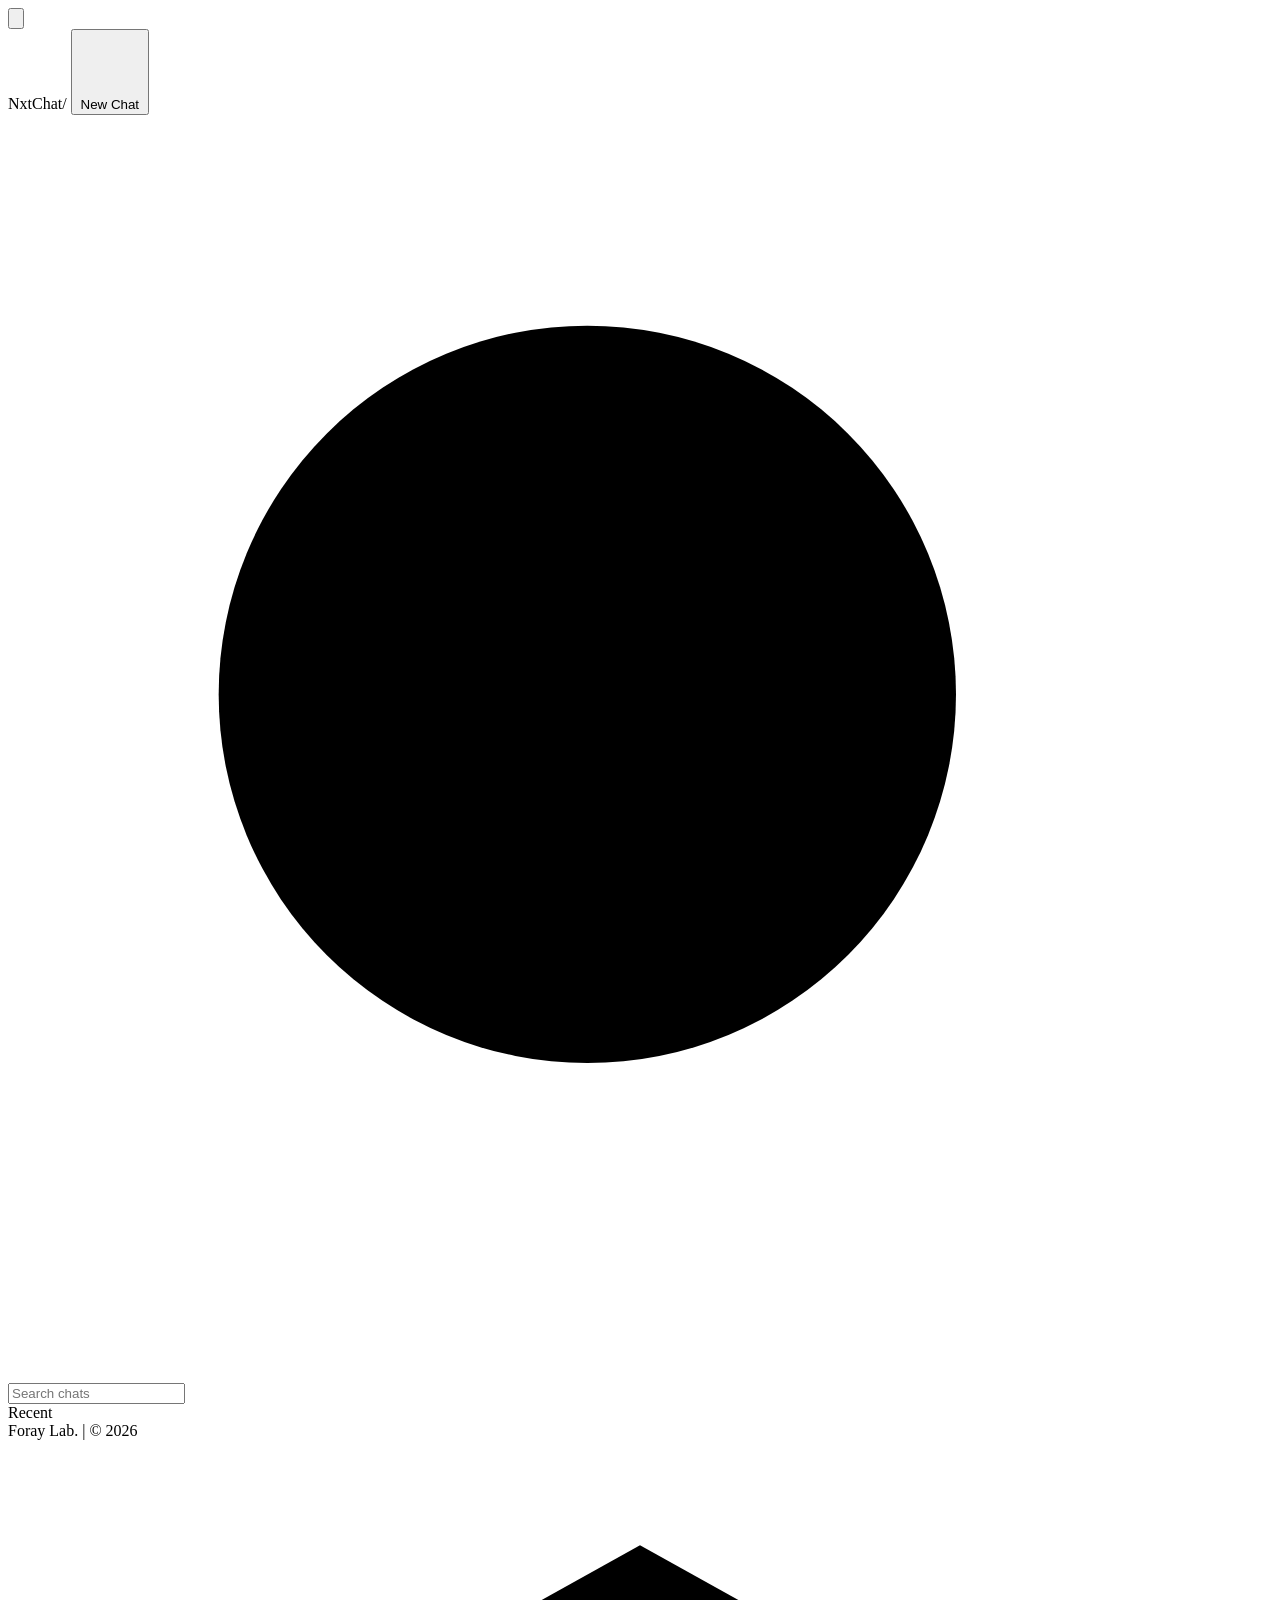
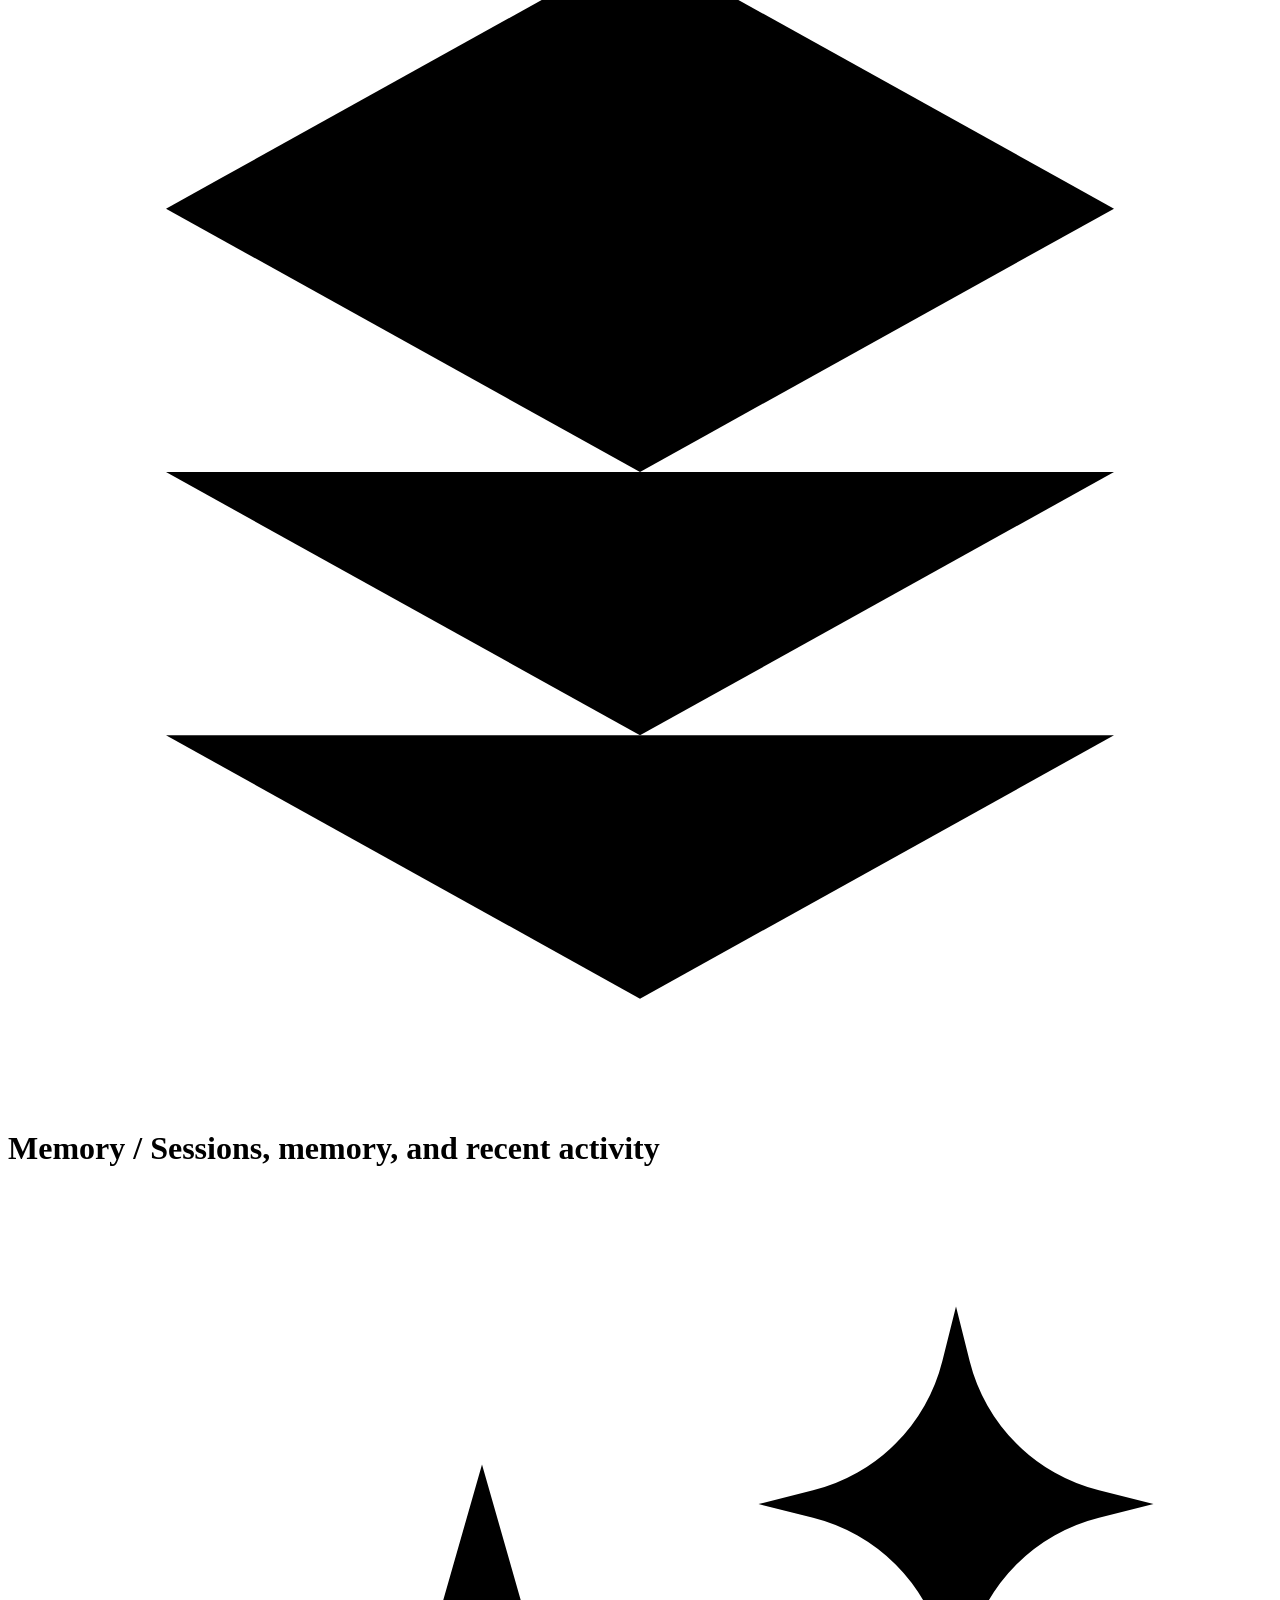
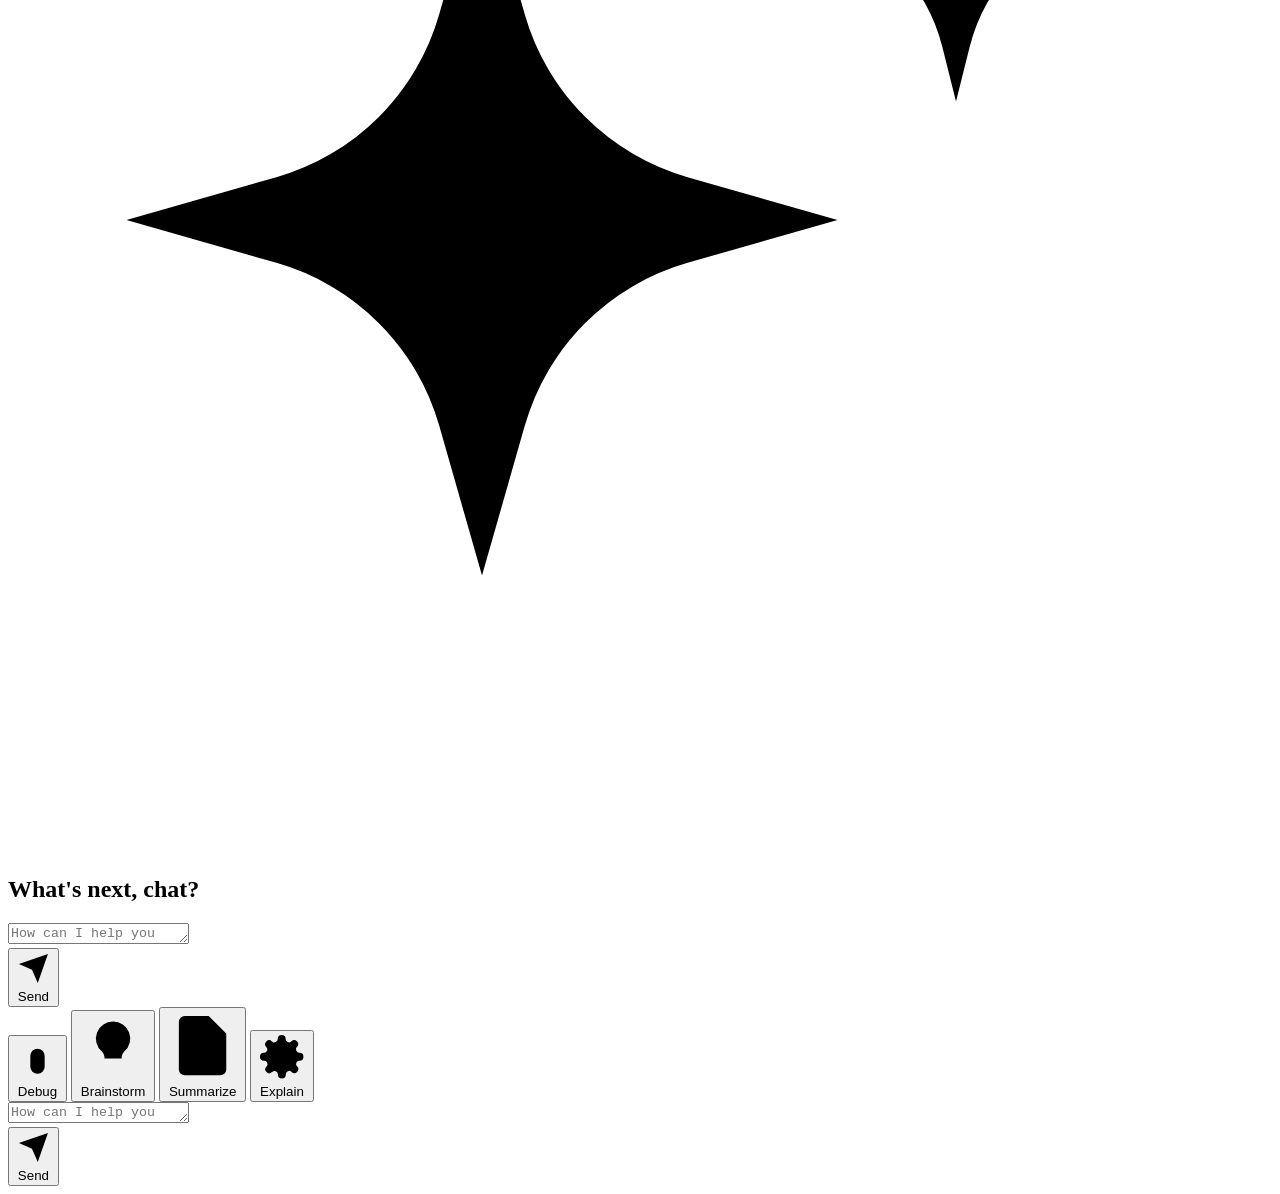
==== app/index.html @ 31ae3846 "nxtchat: final codebase" ====
<!DOCTYPE html>
<html lang="en">
<head>
<meta charset="UTF-8" />
<meta name="viewport" content="width=device-width, initial-scale=1" />
<title>NxtChat</title>
<link rel="icon" type="image/svg+xml" href="/public/favicon.svg" />
<script>
  (function () {
    var stored = localStorage.getItem("theme");
    var theme = stored || (window.matchMedia("(prefers-color-scheme: dark)").matches ? "dark" : "light");
    document.documentElement.dataset.theme = theme;
  })();
</script>
<link rel="preconnect" href="https://fonts.googleapis.com" />
<link rel="preconnect" href="https://fonts.gstatic.com" crossorigin />
<link href="https://fonts.googleapis.com/css2?family=Sora:wght@400;500;600;650;700;800&family=DM+Mono:wght@400;500&display=swap" rel="stylesheet" />
<link rel="stylesheet" href="/style.css" />
</head>
<body>
  <button class="theme-toggle theme-toggle-fixed" id="theme-toggle" title="Toggle theme" aria-label="Toggle theme">
    <svg class="icon" id="theme-toggle-icon" viewBox="0 0 24 24"></svg>
  </button>
  <div class="app">
    <!-- Sidebar -->
    <aside class="sidebar">
      <a class="brand" data-view="chat">NxtChat<span class="brand-slash">/</span></a>
      <button class="btn-primary new-chat-btn" id="new-chat-btn">
        <svg class="icon" viewBox="0 0 24 24"><path d="M12 5v14M5 12h14"/></svg>
        New Chat
      </button>

      <div class="sidebar-search">
        <svg class="icon" viewBox="0 0 24 24"><circle cx="11" cy="11" r="7"/><path d="m21 21-4.3-4.3"/></svg>
        <input type="text" id="chat-search" placeholder="Search chats" />
      </div>

      <div class="session-col-header">Recent</div>
      <div id="session-list" class="list"></div>

      <div class="sidebar-footer">
        <span class="dot online"></span>
        <span class="footer-text">Foray Lab. | &copy; 2026</span>
        <a class="nav-item footer-icon-btn" data-view="memory" title="Memory" aria-label="Memory">
          <svg class="icon" viewBox="0 0 24 24"><path d="m12 2 9 5-9 5-9-5 9-5Z"/><path d="m3 12 9 5 9-5"/><path d="m3 17 9 5 9-5"/></svg>
        </a>
      </div>
    </aside>

    <!-- Main -->
    <div class="main">
      <header class="main-header" id="main-header">
        <h1 id="main-title">Memory <span class="crumb-sep">/</span> <span class="crumb-sub" id="main-sub">Sessions, memory, and recent activity</span></h1>
      </header>

      <div class="content">

        <!-- MEMORY VIEW -->
        <section id="view-memory" class="view" hidden>
          <div class="stat-row">
            <div class="stat-card">
              <div class="stat-label">Total Sessions</div>
              <div class="stat-value" id="stat-total-sessions">&mdash;</div>
            </div>
            <div class="stat-card">
              <div class="stat-label">Active Facts</div>
              <div class="stat-value" id="stat-active-facts">&mdash;</div>
            </div>
          </div>

          <div class="panel session-memory-panel" id="session-memory-panel" hidden>
            <div class="panel-header">
              <div class="panel-header-title-group">
                <h2>Session Memory</h2>
                <select id="memory-session-select" class="memory-session-select"></select>
              </div>
            </div>
            <div class="session-memory-grid">
              <div class="memory-block">
                <div class="memory-block-title">Rolling Summary</div>
                <p class="memory-summary" id="memory-summary">&mdash;</p>
              </div>

              <div class="memory-block">
                <div class="memory-block-title">Token Budget</div>
                <div class="budget-bar" id="budget-bar"></div>
                <div class="budget-legend" id="budget-legend"></div>
              </div>

              <div class="memory-block">
                <div class="memory-block-title">Injected Facts</div>
                <div class="fact-pills" id="memory-facts"></div>
              </div>
            </div>
          </div>

          <div class="panel">
            <div class="panel-header">
              <h2>Memory Snapshot</h2>
              <span class="panel-sub">Top facts learned across all chats</span>
            </div>
            <div class="memory-snapshot" id="dashboard-memory"></div>
          </div>
        </section>

        <!-- CHAT VIEW -->
        <section id="view-chat" class="view">
          <div class="chat-hero" id="chat-hero">
            <div class="chat-hero-inner">
              <svg class="chat-hero-mark" viewBox="0 0 24 24">
                <defs>
                  <linearGradient id="heroSparkleGrad" x1="0%" y1="0%" x2="100%" y2="100%">
                    <stop offset="0%" style="stop-color:var(--accent-light)" />
                    <stop offset="55%" style="stop-color:var(--accent)" />
                    <stop offset="100%" style="stop-color:var(--accent-dark)" />
                  </linearGradient>
                </defs>
                <path fill="url(#heroSparkleGrad)" d="M9.813 15.904 9 18.75l-.813-2.846a4.5 4.5 0 0 0-3.09-3.09L2.25 12l2.846-.813a4.5 4.5 0 0 0 3.09-3.09L9 5.25l.813 2.846a4.5 4.5 0 0 0 3.09 3.09L15.75 12l-2.846.813a4.5 4.5 0 0 0-3.09 3.09ZM18.259 8.715 18 9.75l-.259-1.035a3.375 3.375 0 0 0-2.455-2.456L14.25 6l1.036-.259a3.375 3.375 0 0 0 2.455-2.456L18 2.25l.259 1.035a3.375 3.375 0 0 0 2.456 2.456L21.75 6l-1.035.259a3.375 3.375 0 0 0-2.456 2.456Z"/>
              </svg>
              <h1 class="chat-hero-title">What's next, chat?</h1>

              <div class="hero-composer">
                <div class="composer-box">
                  <textarea id="hero-input" rows="1" placeholder="How can I help you today?"></textarea>
                  <div class="composer-actions">
                    <button class="btn-primary" id="hero-send-btn">
                      <svg class="icon" viewBox="0 0 24 24"><path d="M22 2 11 13"/><path d="M22 2 15 22l-4-9-9-4 20-7Z"/></svg>
                      Send
                    </button>
                  </div>
                </div>
              </div>

              <div class="hero-pills">
                <button class="hero-pill" data-prompt="Let's debug a streaming issue in the /chat endpoint">
                  <svg class="icon" viewBox="0 0 24 24"><rect x="8" y="6" width="8" height="14" rx="4"/><path d="M8 12H4M20 12h-4M9 4l1 2M15 4l-1 2M6 8l-2-1M18 8l2-1M6 16l-2 1M18 16l2 1"/></svg>
                  Debug
                </button>
                <button class="hero-pill" data-prompt="Help me design a new feature for the memory pipeline">
                  <svg class="icon" viewBox="0 0 24 24"><path d="M9 18h6M10 21h4M12 3a6 6 0 0 0-4 10.5c.6.6 1 1.5 1 2.5h6c0-1 .4-1.9 1-2.5A6 6 0 0 0 12 3Z"/></svg>
                  Brainstorm
                </button>
                <button class="hero-pill" data-prompt="Summarize what we covered in our last session">
                  <svg class="icon" viewBox="0 0 24 24"><path d="M14 2H6a2 2 0 0 0-2 2v16a2 2 0 0 0 2 2h12a2 2 0 0 0 2-2V8z"/><path d="M14 2v6h6M9 13h6M9 17h6"/></svg>
                  Summarize
                </button>
                <button class="hero-pill" data-prompt="Explain how the rolling summary and fact memory work together">
                  <svg class="icon" viewBox="0 0 24 24"><circle cx="12" cy="12" r="3"/><path d="M19.4 15a1.65 1.65 0 0 0 .33 1.82l.06.06a2 2 0 1 1-2.83 2.83l-.06-.06a1.65 1.65 0 0 0-1.82-.33 1.65 1.65 0 0 0-1 1.51V21a2 2 0 0 1-4 0v-.09A1.65 1.65 0 0 0 9 19.4a1.65 1.65 0 0 0-1.82.33l-.06.06a2 2 0 1 1-2.83-2.83l.06-.06A1.65 1.65 0 0 0 4.68 15a1.65 1.65 0 0 0-1.51-1H3a2 2 0 0 1 0-4h.09A1.65 1.65 0 0 0 4.6 9a1.65 1.65 0 0 0-.33-1.82l-.06-.06a2 2 0 1 1 2.83-2.83l.06.06A1.65 1.65 0 0 0 9 4.6a1.65 1.65 0 0 0 1-1.51V3a2 2 0 0 1 4 0v.09a1.65 1.65 0 0 0 1 1.51 1.65 1.65 0 0 0 1.82-.33l.06-.06a2 2 0 1 1 2.83 2.83l-.06.06A1.65 1.65 0 0 0 19.4 9a1.65 1.65 0 0 0 1.51 1H21a2 2 0 0 1 0 4h-.09a1.65 1.65 0 0 0-1.51 1Z"/></svg>
                  Explain
                </button>
              </div>
            </div>
          </div>

          <div class="thread-col" id="chat-thread">
            <div class="messages" id="messages"></div>
            <div class="composer">
              <div class="composer-box">
                <textarea id="composer-input" rows="1" placeholder="How can I help you today?"></textarea>
                <div class="composer-actions">
                  <button class="btn-primary" id="send-btn">
                    <svg class="icon" viewBox="0 0 24 24"><path d="M22 2 11 13"/><path d="M22 2 15 22l-4-9-9-4 20-7Z"/></svg>
                    Send
                  </button>
                </div>
              </div>
            </div>
          </div>
        </section>

      </div>
    </div>
  </div>

<script src="/vendor/marked.min.js"></script>
<script src="/vendor/purify.min.js"></script>
<script src="/app.js"></script>
</body>
</html>
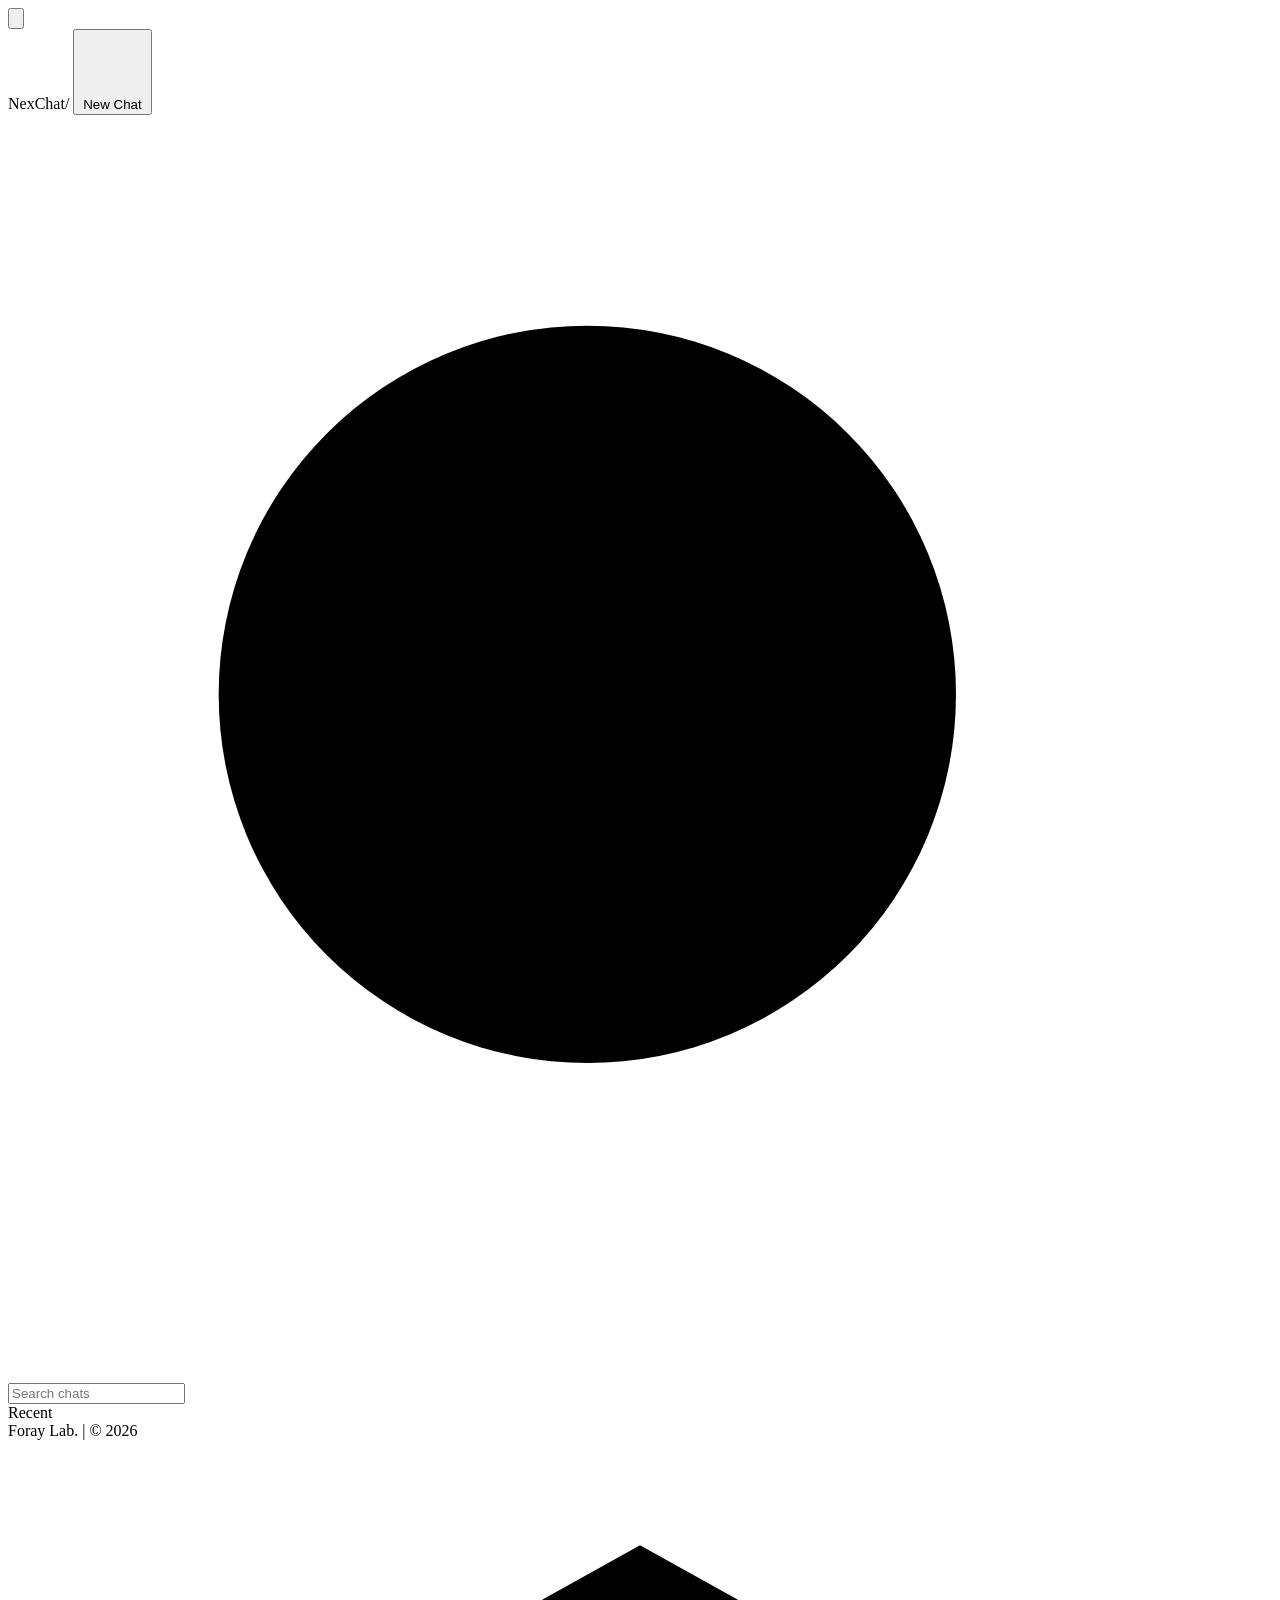
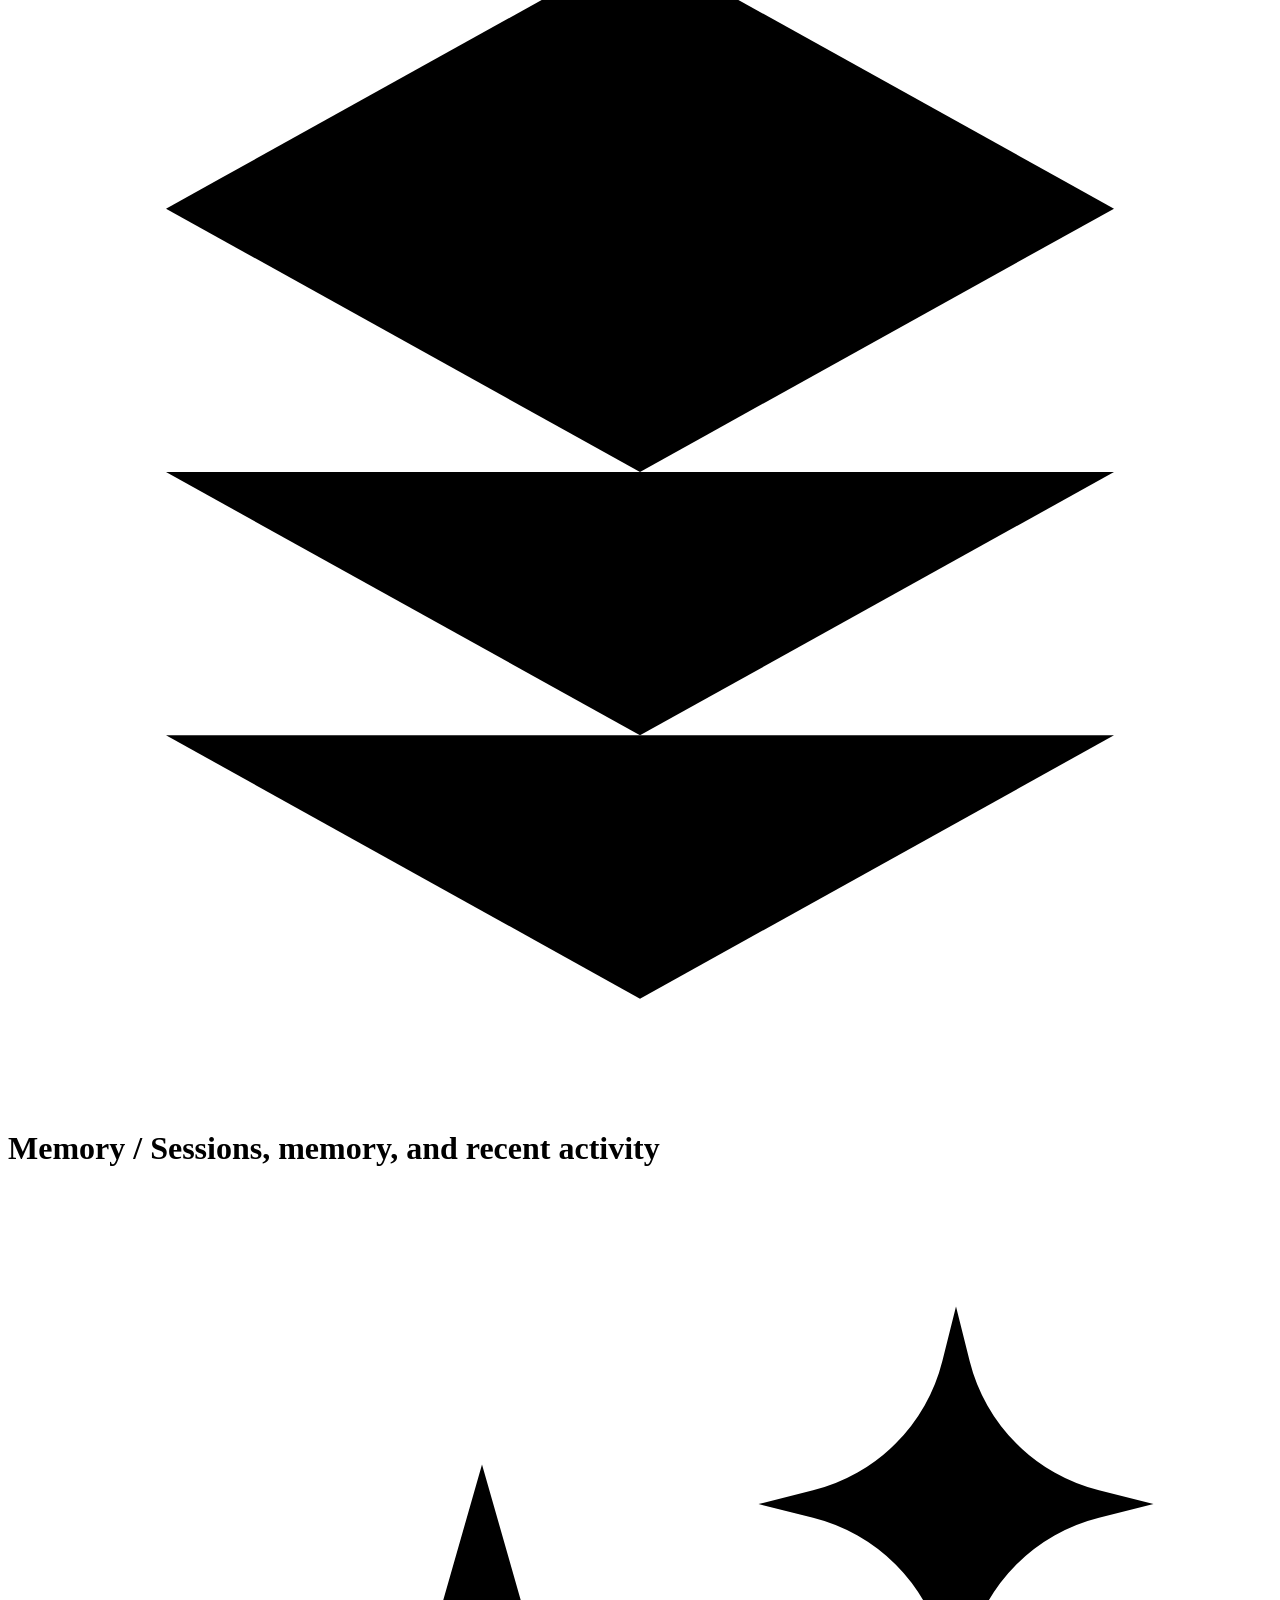
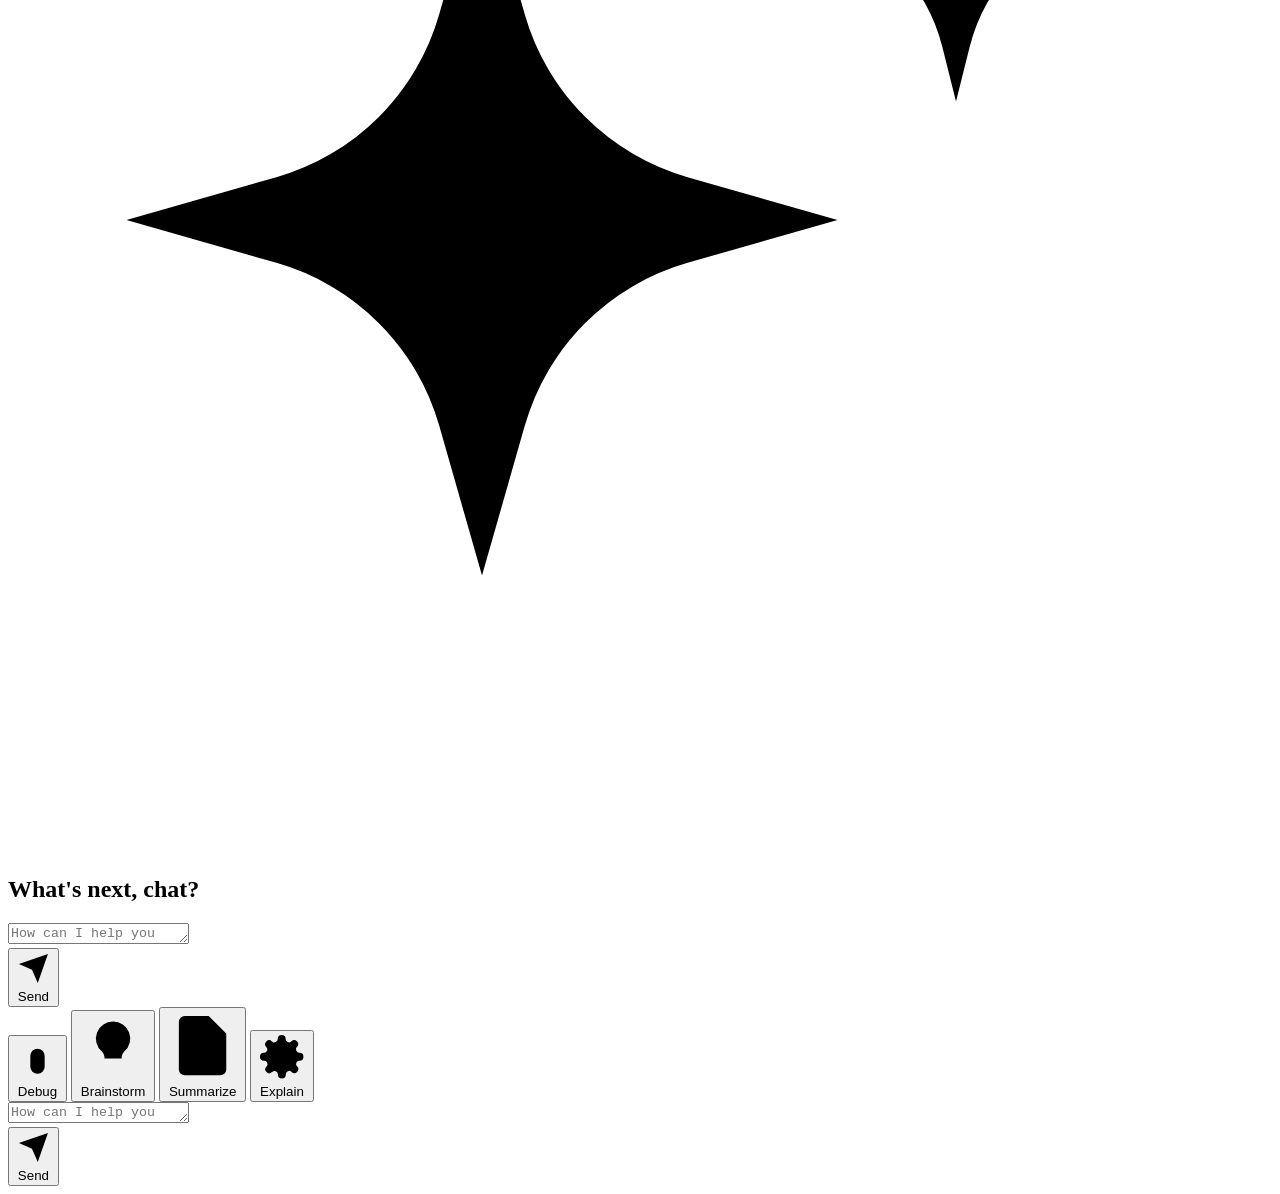
==== commit 509feb8e: "chore : code refactor" ====
--- a/app/index.html
+++ b/app/index.html
@@ -3,7 +3,7 @@
 <head>
 <meta charset="UTF-8" />
 <meta name="viewport" content="width=device-width, initial-scale=1" />
-<title>NxtChat</title>
+<title>NexChat</title>
 <link rel="icon" type="image/svg+xml" href="/public/favicon.svg" />
 <script>
   (function () {
@@ -24,7 +24,7 @@
   <div class="app">
     <!-- Sidebar -->
     <aside class="sidebar">
-      <a class="brand" data-view="chat">NxtChat<span class="brand-slash">/</span></a>
+      <a class="brand" data-view="chat">NexChat<span class="brand-slash">/</span></a>
       <button class="btn-primary new-chat-btn" id="new-chat-btn">
         <svg class="icon" viewBox="0 0 24 24"><path d="M12 5v14M5 12h14"/></svg>
         New Chat
